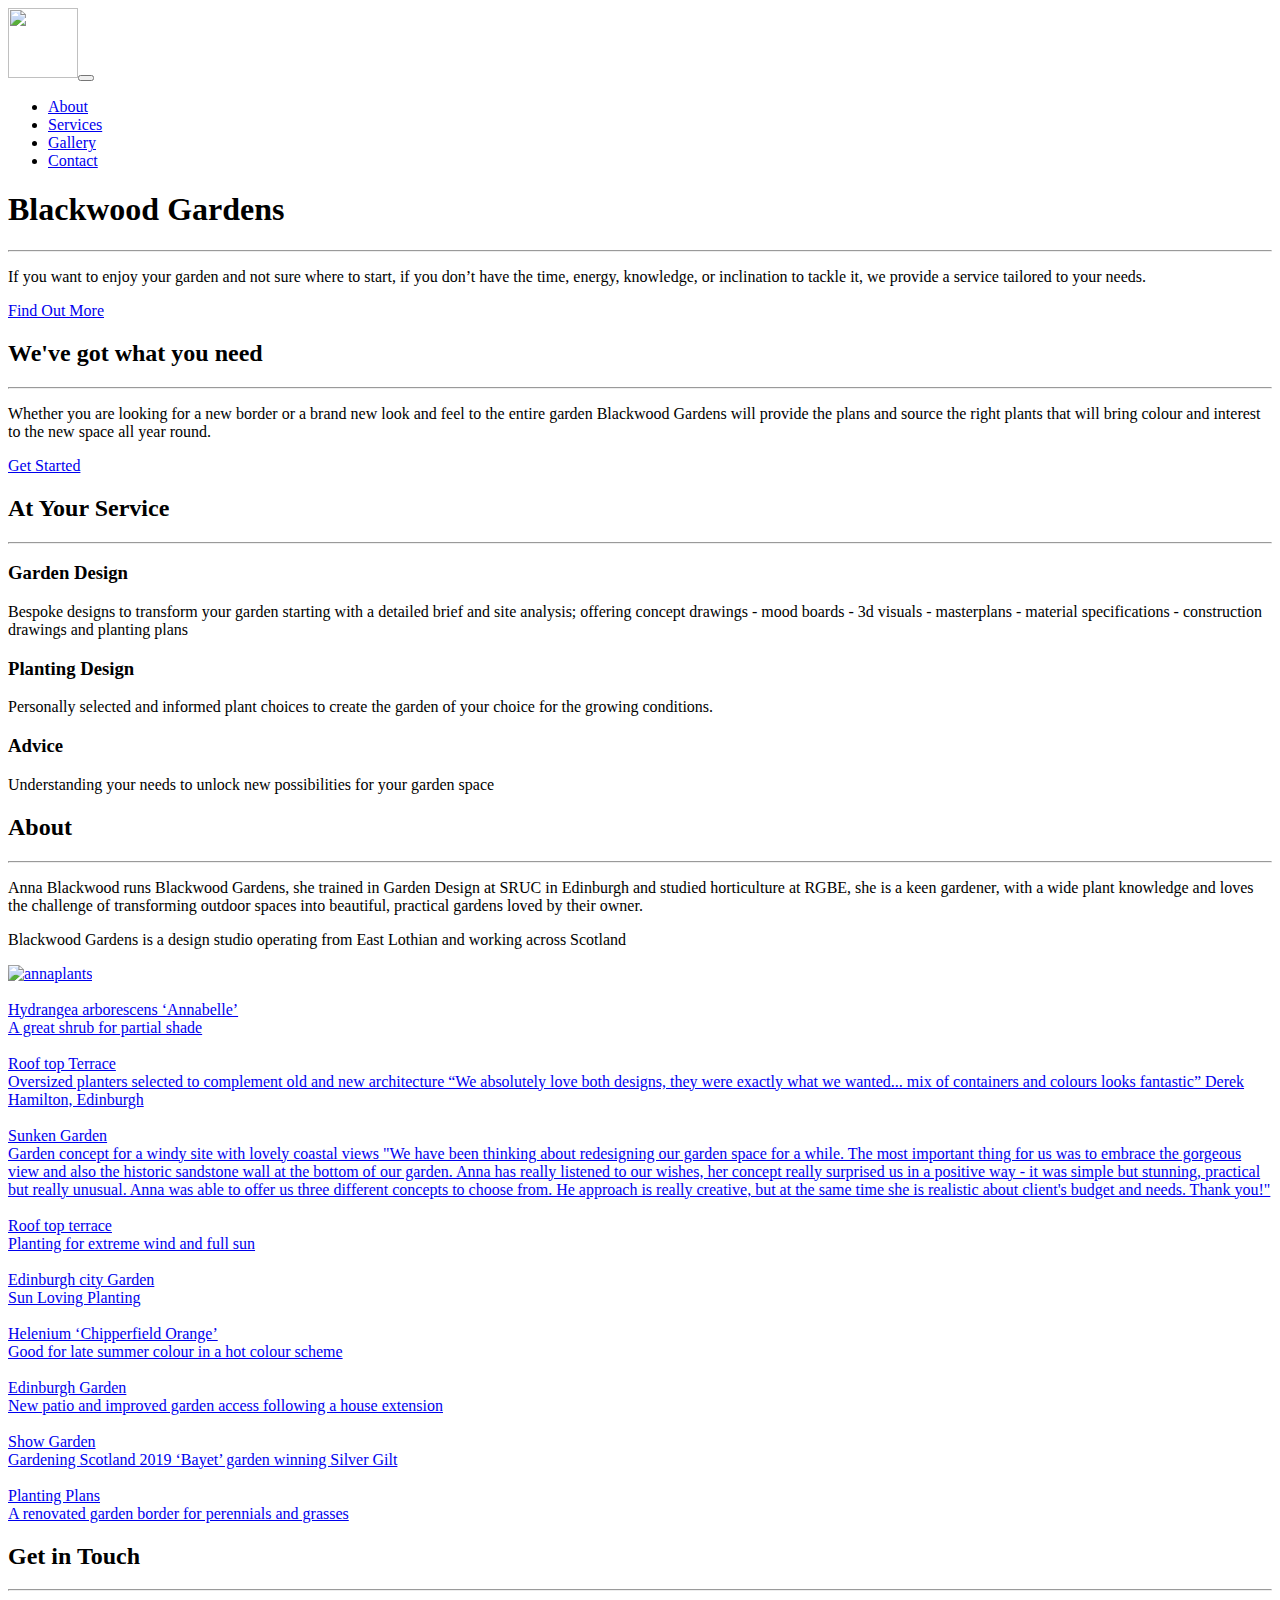
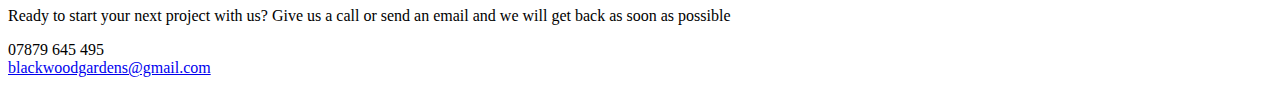
==== index.html @ f5cbbdf2 "Add files via upload" ====
<!DOCTYPE html>
<html lang="en">
    <head>
        <meta charset="utf-8" />
        <meta name="viewport" content="width=device-width, initial-scale=1, shrink-to-fit=no" />
        <meta name="description" content="" />
        <meta name="author" content="" />
        <title>Blackwood Gardens</title>
        <!-- Favicon-->
        <link rel="icon" type="image/x-icon" href="assets/img/favicon.ico" />
        <!-- Font Awesome icons (free version)-->
<!--        <script src="https://use.fontawesome.com/releases/v5.13.0/js/all.js" crossorigin="anonymous"></script>
-->
        <script src="https://kit.fontawesome.com/102022a110.js" crossorigin="anonymous"></script>
      <!-- JPDS replaced the following font awsome line fron getbootstrap template creative and got personal one above
      <script src="https://kit.fontawesome.com/102022a110.js" crossorigin="anonymous"></script> new for icons-->
        <!-- Google fonts-->
        <link href="https://fonts.googleapis.com/css?family=Merriweather+Sans:400,700" rel="stylesheet" />
        <link href="https://fonts.googleapis.com/css?family=Merriweather:400,300,300italic,400italic,700,700italic" rel="stylesheet" type="text/css" />
        <!-- Third party plugin CSS-->
        <link href="https://cdnjs.cloudflare.com/ajax/libs/magnific-popup.js/1.1.0/magnific-popup.min.css" rel="stylesheet" />
        <!-- Core theme CSS (includes Bootstrap)-->
        <link href="css/styles.css" rel="stylesheet" />
    </head>
    <body id="page-top">
        <!-- Navigation-->
        <nav class="navbar navbar-expand-lg navbar-light fixed-top py-3" id="mainNav">
            <div class="container">
                <a class="navbar-brand js-scroll-trigger" href="#page-top"><img src="assets/img/logosquare.png" width="70" height="70" text=Logo" alt=""></a><button class="navbar-toggler navbar-toggler-right" type="button" data-toggle="collapse" data-target="#navbarResponsive" aria-controls="navbarResponsive" aria-expanded="false" aria-label="Toggle navigation"><span class="navbar-toggler-icon"></span></button>
                <div class="collapse navbar-collapse" id="navbarResponsive">
                    <ul class="navbar-nav ml-auto my-2 my-lg-0">
                        <li class="nav-item"><a class="nav-link js-scroll-trigger" href="#about">About</a></li>
                        <li class="nav-item"><a class="nav-link js-scroll-trigger" href="#services">Services</a></li>
                        <li class="nav-item"><a class="nav-link js-scroll-trigger" href="#portfolio">Gallery</a></li>
                        <li class="nav-item"><a class="nav-link js-scroll-trigger" href="#contact">Contact</a></li>
                    </ul>
                </div>
            </div>
        </nav>
        <!-- Masthead-->
        <header class="masthead">
            <div class="container h-100">
                <div class="row h-100 align-items-center justify-content-center text-center">
                    <div class="col-lg-10 align-self-end">
                        <h1 class="text-uppercase text-white font-weight-bold">Blackwood Gardens</h1>
                        <hr class="divider my-4" />
                    </div>
                    <div class="col-lg-8 align-self-baseline">
                        <p class="text-white-75bg font-weight-bold mb-5">If you want to enjoy your garden and not sure where to start, if you don’t have the time, energy, knowledge, or inclination to tackle it, we provide a service tailored to your needs.</p>
                        <a class="btn btn-primary btn-xl js-scroll-trigger" href="#more">Find Out More</a>
                    </div>
                </div>
            </div>
        </header>
        <!-- More-->
        <section class="page-section bg-primary" id="more">
            <div class="container">
                <div class="row justify-content-center">
                    <div class="col-lg-8 text-center">
                        <h2 class="text-white mt-0">We've got what you need</h2>
                        <hr class="divider light my-4" />
                        <p class="text-white-75 font-weight-bold mb-4">Whether you are looking for a new border or a brand new look and feel to the entire garden Blackwood Gardens will provide the plans and source the right plants that will bring colour and interest to the new space all year round.</p>
                        <a class="btn btn-light btn-xl js-scroll-trigger" href="#services">Get Started</a>
                    </div>
                </div>
            </div>
        </section>
        <!-- Services-->
        <section class="page-section" id="services">
            <div class="container">
                <h2 class="text-center mt-0">At Your Service</h2>
                <hr class="divider my-4" />
                <div class="row">
                    <div class="col-lg-4 col-md-6 text-center">
                        <div class="mt-5">
                            <i class="fas  fa-crow text-primary mb-3"></i>
                            <h3 class="h4 mb-2">Garden Design</h3>
                            <p class="text-muted mb-0">Bespoke designs to transform your garden starting with a detailed brief and site analysis; offering concept drawings - mood boards - 3d visuals
                              - masterplans - material specifications - construction drawings and planting plans
                            </p>
                       </div>
                    </div>
                    <div class="col-lg-4 col-md-6 text-center">
                        <div class="mt-5">
                            <i class="fas  fa-seedling text-primary mb-3"></i>
                            <h3 class="h4 mb-2">Planting Design</h3>
                            <p class="text-muted mb-0">Personally selected and informed plant choices to create the garden of your choice for the growing conditions.
                            </p>
                        </div>
                    </div>
                    <div class="col-lg-4 col-md-6 text-center">
                        <div class="mt-5">
                            <i class="fas  fa-kiwi-bird text-primary mb-3"></i>
                            <h3 class="h4 mb-2">Advice</h3>
                            <p class="text-muted mb-0">Understanding your needs to unlock new possibilities for your garden space</p>
                        </div>
                    </div>
                </div>
            </div>
          </section>
          <section class="page-section bg-secondary" id="about">
              <div class="container" id="about">
                  <div class="row justify-content-center">
                      <div class="col-lg-8 text-center">
                          <h2 class="text-white mt-0">About</h2>
                          <hr class="divider light my-4" />
                          <p class="text-white-75 font-weight-bold mb-4">
                          Anna Blackwood runs Blackwood Gardens,
                              she trained in Garden Design at SRUC
                              in Edinburgh and studied horticulture at RGBE,
                              she is a keen gardener, with a wide plant knowledge
                              and loves the challenge of transforming outdoor spaces into beautiful,
                               practical gardens loved by their owner. </p>
                                <p class="text-white-75 font-weight-bold mb-4">
                               Blackwood Gardens is a design studio operating from East Lothian and working across Scotland </p>

                             <a class="portfolio-box" href="assets/img/annaplants.jpg"
                              ><img class="img-fluid" src="assets/img/annaplants.jpg" alt="annaplants" </a>
                      </div>
                  </div>
              </div>
      <!-- Portfolio-->
          <div id="portfolio">
              <div class="container-fluid p-0">
                  <div class="row no-gutters">
                      <div class="col-lg-4 col-sm-6">
                          <a class="portfolio-box" href="assets/img/portfolio/fullsize/1.jpg"
                              ><img class="img-fluid width: 100% \9" src="assets/img/portfolio/thumbnails/1.jpg" alt="" />
                              <div class="portfolio-box-caption">
                                  <div class="project-category text-white-50">Hydrangea arborescens ‘Annabelle’</div>
                                  <div class="project-name">A great shrub for partial shade</div>
                              </div></a
                          >
                      </div>
                      <div class="col-lg-4 col-sm-6">
                          <a class="portfolio-box" href="assets/img/portfolio/fullsize/2.jpg"
                              ><img class="img-fluid" src="assets/img/portfolio/thumbnails/2.jpg" alt="" />
                              <div class="portfolio-box-caption">
                                  <div class="project-category text-white-50">Roof top Terrace</div>
                                  <div class="project-name">Oversized planters selected to complement old and new architecture “We absolutely love both designs, they were exactly what we wanted... mix of containers and colours looks fantastic” Derek Hamilton, Edinburgh</div>
                              </div></a
                          >
                      </div>
                      <div class="col-lg-4 col-sm-6">
                          <a class="portfolio-box" href="assets/img/portfolio/fullsize/3.png"
                              ><img class="img-fluid" src="assets/img/portfolio/thumbnails/3.png" alt="" />
                              <div class="portfolio-box-caption">
                                  <div class="project-category text-white-50">Sunken Garden</div>
                                  <div class="project-name">Garden concept for a windy site with lovely coastal views "We have been thinking about redesigning our garden space for a while. The most important thing for us was to embrace the gorgeous view and also the historic sandstone wall at the bottom of our garden. Anna has really listened to our wishes, her concept really surprised us in a positive way - it was simple but stunning, practical but really unusual. Anna was able to offer us three different concepts to choose from. He approach is really creative, but at the same time she is realistic about client's budget and needs. Thank you!" </div>
                              </div></a
                          >
                      </div>
                      <div class="col-lg-4 col-sm-6">
                          <a class="portfolio-box" href="assets/img/portfolio/fullsize/4.jpg"
                              ><img class="img-fluid" src="assets/img/portfolio/thumbnails/4.jpg" alt="" />
                              <div class="portfolio-box-caption">
                                  <div class="project-category text-white-50">Roof top terrace</div>
                                  <div class="project-name">Planting for extreme wind and full sun</div>
                              </div></a
                          >
                      </div>
                      <div class="col-lg-4 col-sm-6">
                          <a class="portfolio-box" href="assets/img/portfolio/fullsize/5.jpg"
                              ><img class="img-fluid" src="assets/img/portfolio/thumbnails/5.jpg" alt="" />
                              <div class="portfolio-box-caption">
                                  <div class="project-category text-white-50">Edinburgh city Garden</div>
                                  <div class="project-name">Sun Loving Planting</div>
                              </div></a
                          >
                      </div>
                      <div class="col-lg-4 col-sm-6">
                          <a class="portfolio-box" href="assets/img/portfolio/fullsize/6.jpg"
                              ><img class="img-fluid" src="assets/img/portfolio/thumbnails/6.jpg" alt="" />
                              <div class="portfolio-box-caption ">
                                  <div class="project-category text-white-50">Helenium ‘Chipperfield Orange’</div>
                                  <div class="project-name">Good for late summer colour in a hot colour scheme</div>
                              </div></a
                          >
                      </div>
                      <div class="col-lg-4 col-sm-6">
                          <a class="portfolio-box" href="assets/img/portfolio/fullsize/7.png"
                              ><img class="img-fluid" src="assets/img/portfolio/thumbnails/7.png" alt="" />
                              <div class="portfolio-box-caption ">
                                  <div class="project-category text-white-50">Edinburgh Garden</div>
                                  <div class="project-name">New patio and improved garden access following a house extension</div>
                              </div></a
                          >
                      </div>
                      <div class="col-lg-4 col-sm-6">
                          <a class="portfolio-box" href="assets/img/portfolio/fullsize/8.jpg"
                              ><img class="img-fluid" src="assets/img/portfolio/thumbnails/8.jpg" alt="" />
                              <div class="portfolio-box-caption ">
                                  <div class="project-category text-white-50">Show Garden</div>
                                  <div class="project-name">Gardening Scotland 2019 ‘Bayet’ garden winning Silver Gilt</div>
                              </div></a
                          >
                      </div>
                      <div class="col-lg-4 col-sm-6">
                          <a class="portfolio-box" href="assets/img/portfolio/fullsize/9.jpg"
                              ><img class="img-fluid" src="assets/img/portfolio/thumbnails/9.png" alt="" />
                              <div class="portfolio-box-caption p-3">
                                  <div class="project-category text-white-50">Planting Plans</div>
                                  <div class="project-name">A renovated garden border for perennials and grasses</div>
                              </div></a
                          >
                      </div>
                  </div>
              </div>
          </div>
          <!-- Contact   -->
          <section class="page-section bg-primary" id="contact">
              <div class="container">
              <h2 class="text-center mt-0">Get in Touch</h2>
              <hr class="divider light lang=""my-4" />
                  <p class="text-center text-white mb-5">Ready to start your next project with us? Give us a call or send an email and we will get back as soon as possible</p>
                  <div class="row">
                      <div class="col-lg-4 ml-auto text-center mb-5 mb-lg-0">
                          <i class="fas fa-phone fa-3x mb-3 text-white"></i>
                          <a class="d-block text-white" >07879 645 495</a>
                      </div>
                      <div class="col-lg-4 mr-auto text-center">
                          <i class="fas fa-envelope fa-3x mb-3 text-white"></i>
                          <a class="d-block text-white" href="mailto:blackwoodgardens@gmail.com">blackwoodgardens@gmail.com </a>
                      </div>
                      <div>
                        <!---
                        <div class="row">
                        <div class="container">
                           <div class="col-lg-4 ml-auto text-center text-white mb-5 mb-lg-0">
                            <a href="https://pinterest.com/ablackwood0787" <i class="fa fa-pinterest fa-2x" style="color:white"></i> </a>
                            </div>
                            <div class="col-lg-4 ml-auto text-center text-white mb-5 mb-lg-0">
                            <a href="https://instagram.com/blackwood_gardens" <i class="fa fa-instagram fa-2x" style="color:white"></i></a>
                            </div>
                            <div class="col-lg-4 ml-auto text-center text-white mb-5 mb-lg-0">
                            <a href="mailto:blackwoodgardens@gmail.com" <i class="fa fa-envelope fa-2x"style="color:white" ></i></a>
                            </div>
                          </div>
                        </div>
                      </div>
                      --->
</section>
<footer class="footer">
  <div class="container" bg-primary>
    <div class="row">
      <div class="col-lg-4 ml-auto text-center text-white mb-5 mb-lg-0">
      <a href="https://pinterest.com/ablackwood0787" <i class="fa fa-pinterest fa-2x" style="color:white"></i> </a>
      </div>
      <div class="col-lg-4 ml-auto text-center text-white mb-5 mb-lg-0">
      <a href="https://instagram.com/blackwood_gardens" <i class="fa fa-instagram fa-2x" style="color:white"></i></a>
      </div>
      <div class="col-lg-4 ml-auto text-center text-white mb-5 mb-lg-0">
      <a href="mailto:blackwoodgardens@gmail.com" <i class="fa fa-envelope fa-2x"style="color:white" ></i></a>
      </div>
    </div>
  </div>
</div>
</div>
</footer>
  <!-- Bootstrap core JS-->
  <!-- these scripts alt=""needed for the responsive  scrolling header -->
  <script src="https://cdnjs.cloudflare.com/ajax/libs/jquery/3.5.1/jquery.min.js"></script>
  <script src="https://stackpath.bootstrapcdn.com/bootstrap/4.5.0/js/bootstrap.bundle.min.js"></script>
  <!-- Third party plugin JS-->
  <script src="https://cdnjs.cloudflare.com/ajax/libs/jquery-easing/1.4.1/jquery.easing.min.js"></script>
  <script src="https://cdnjs.cloudflare.com/ajax/libs/magnific-popup.js/1.1.0/jquery.magnific-popup.min.js"></script>
  <!-- Core theme JS-->
  <script src="js/scripts.js"></script>
  </body>
  </html>
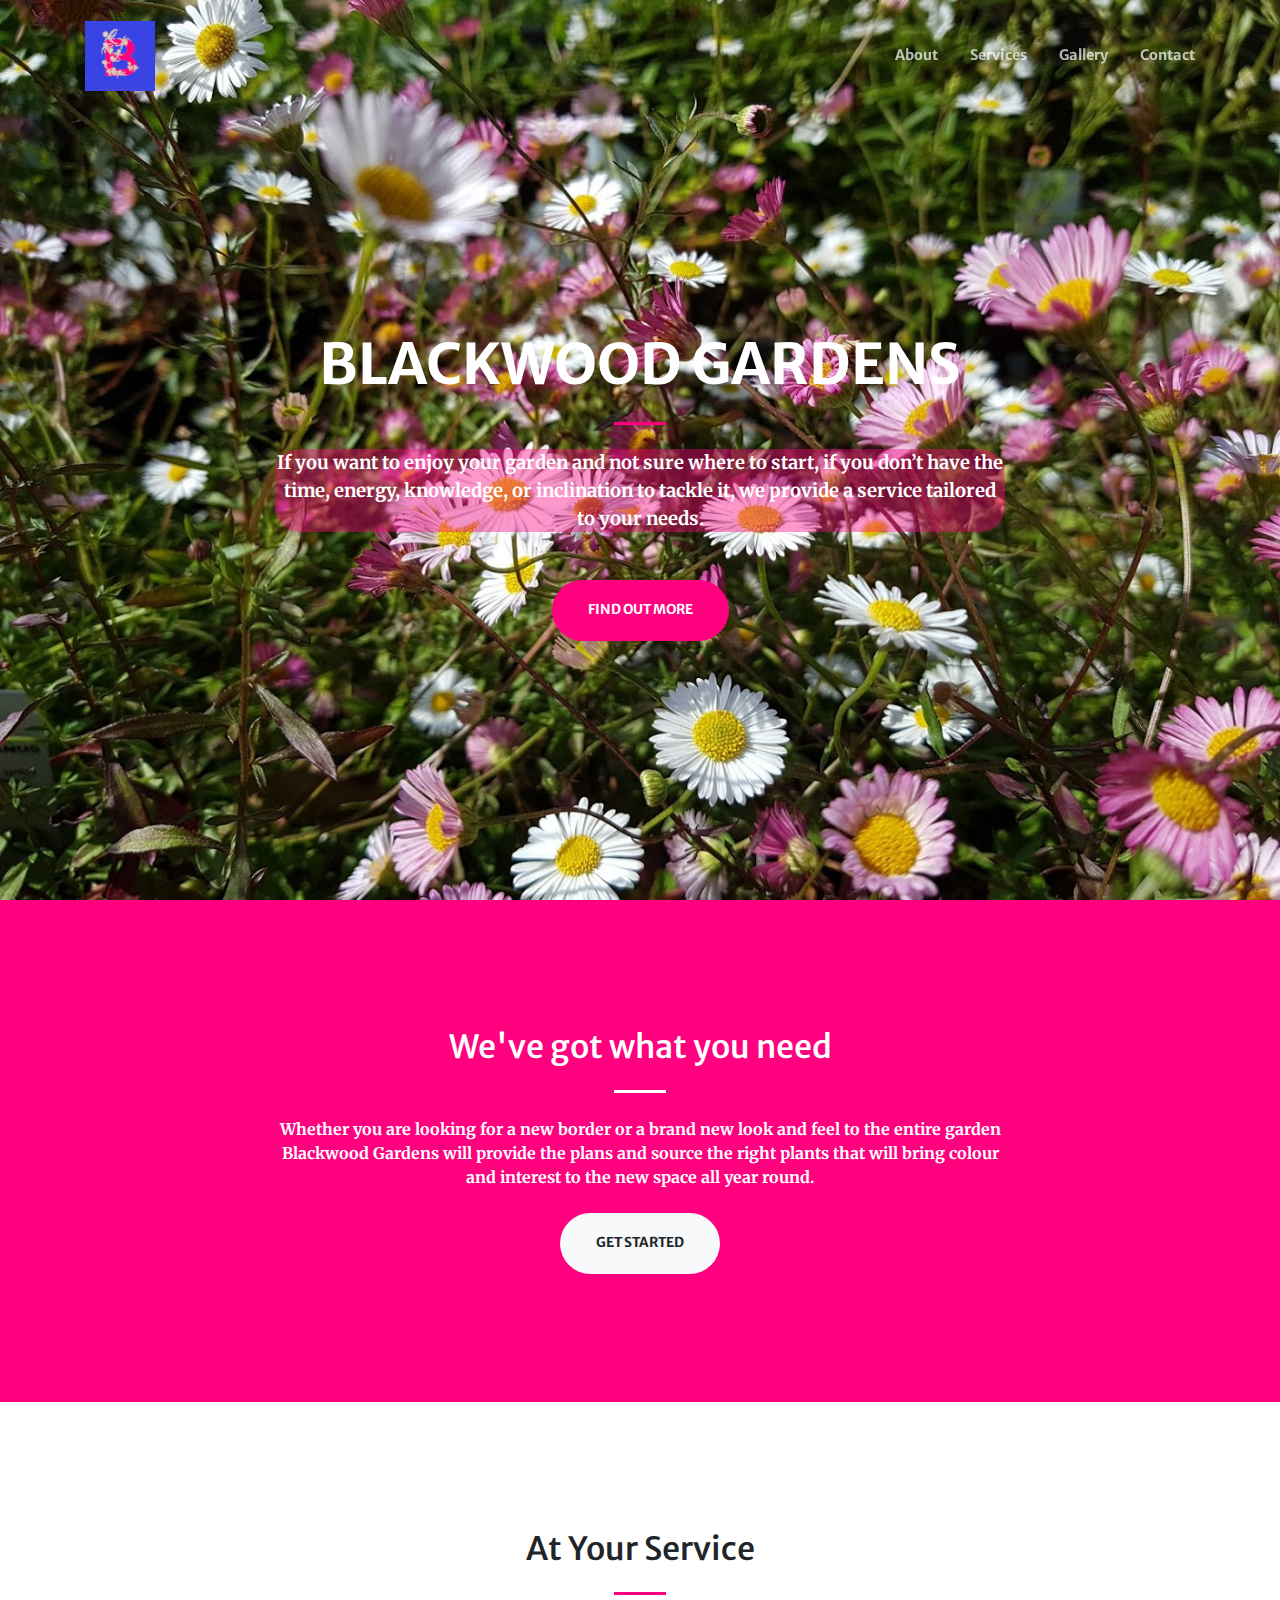
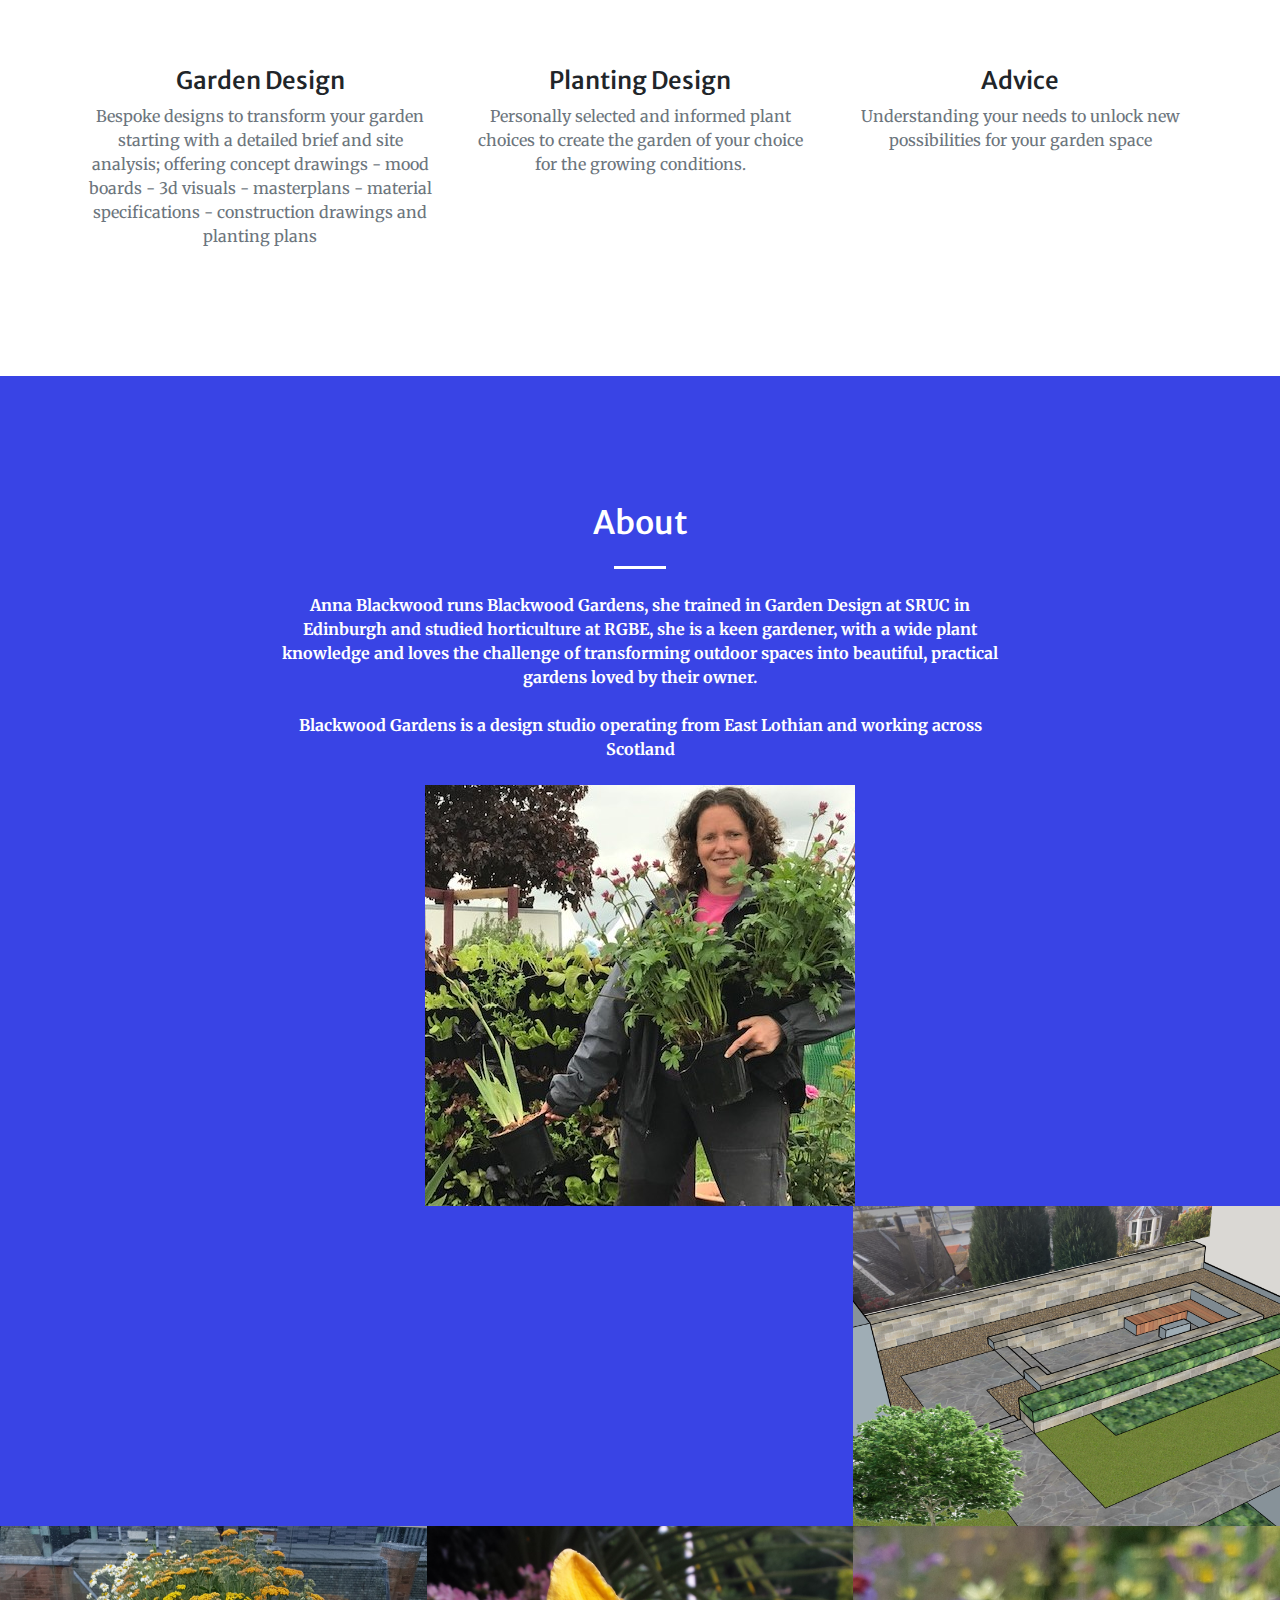
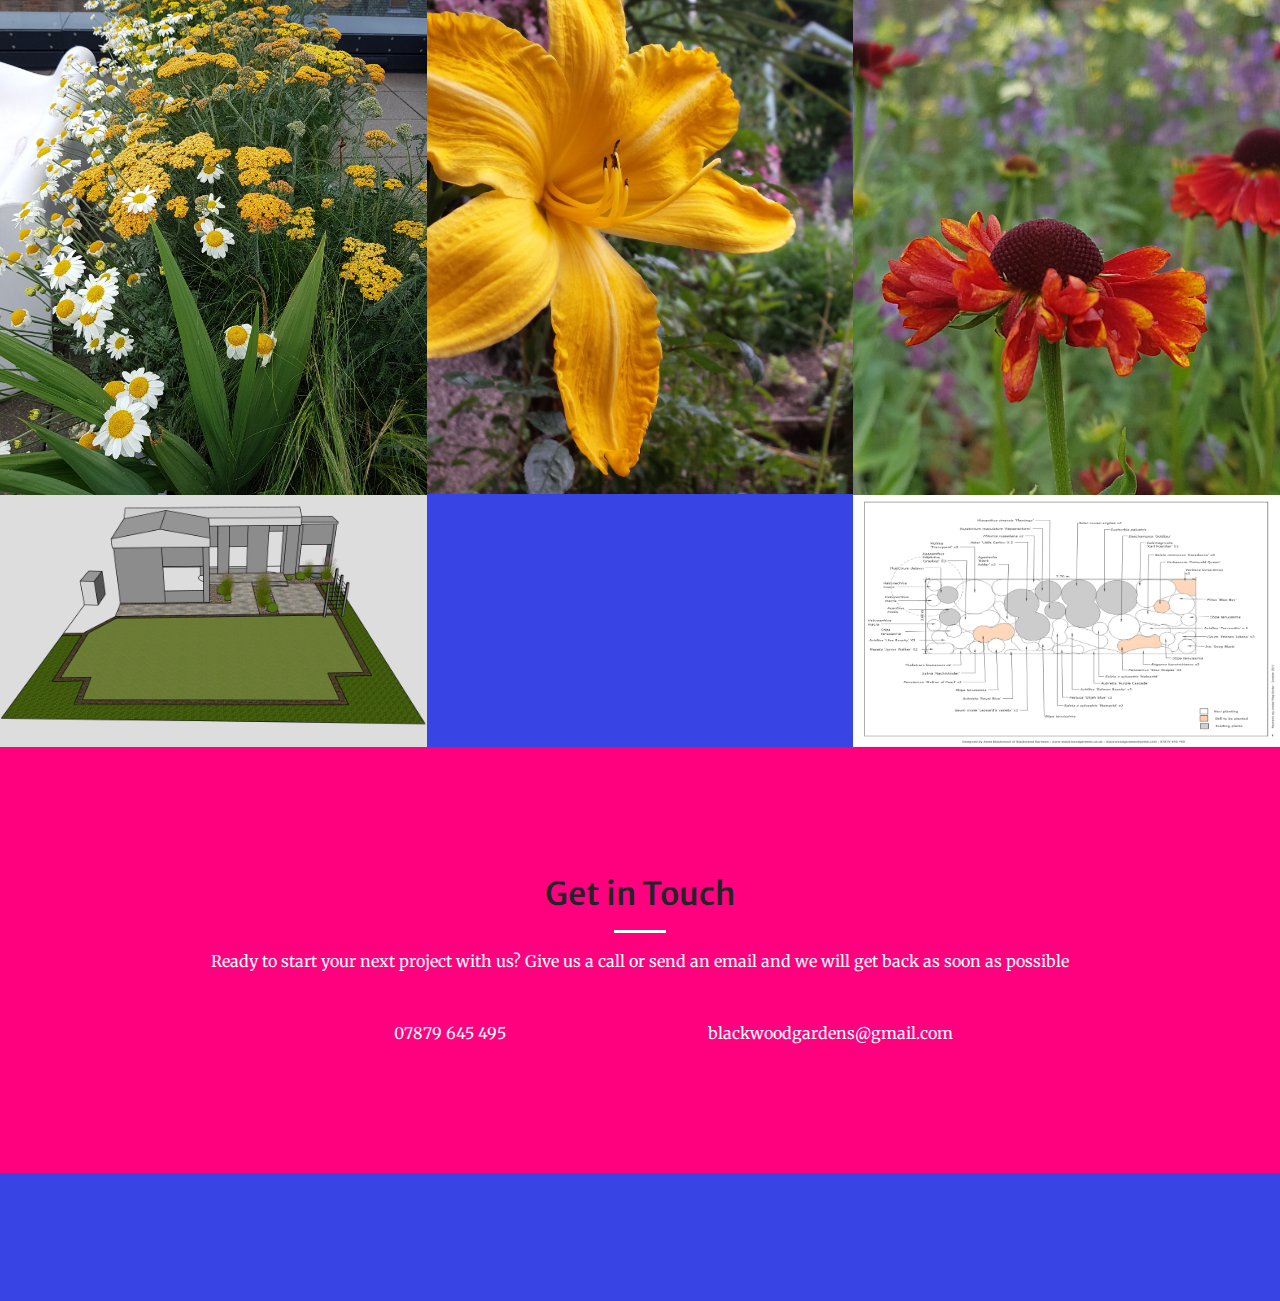
==== commit b13fd5de: "Plant name correction" ====
--- a/index.html
+++ b/index.html
@@ -172,7 +172,7 @@
                           <a class="portfolio-box" href="assets/img/portfolio/fullsize/6.jpg"
                               ><img class="img-fluid" src="assets/img/portfolio/thumbnails/6.jpg" alt="" />
                               <div class="portfolio-box-caption ">
-                                  <div class="project-category text-white-50">Helenium ‘Chipperfield Orange’</div>
+                                  <div class="project-category text-white-50">'Helenium ‘Indian Summer' </div>
                                   <div class="project-name">Good for late summer colour in a hot colour scheme</div>
                               </div></a
                           >
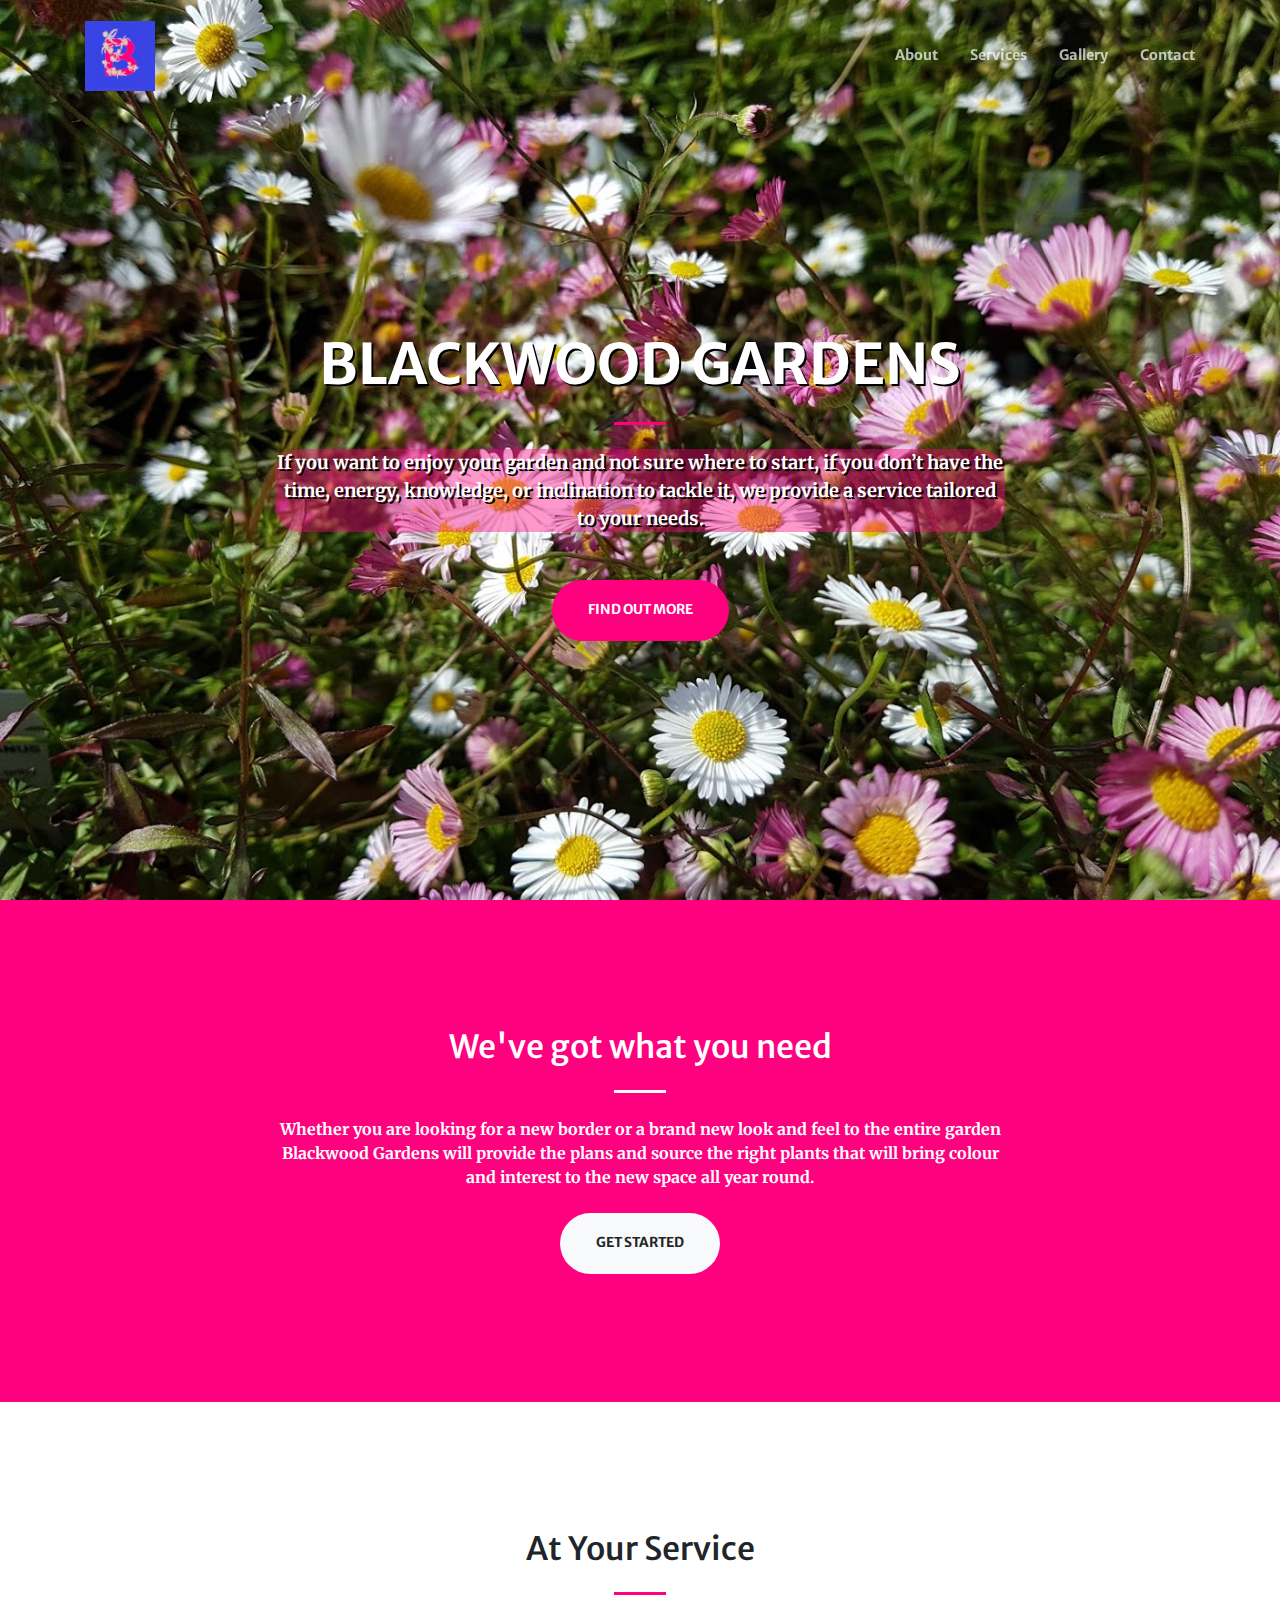
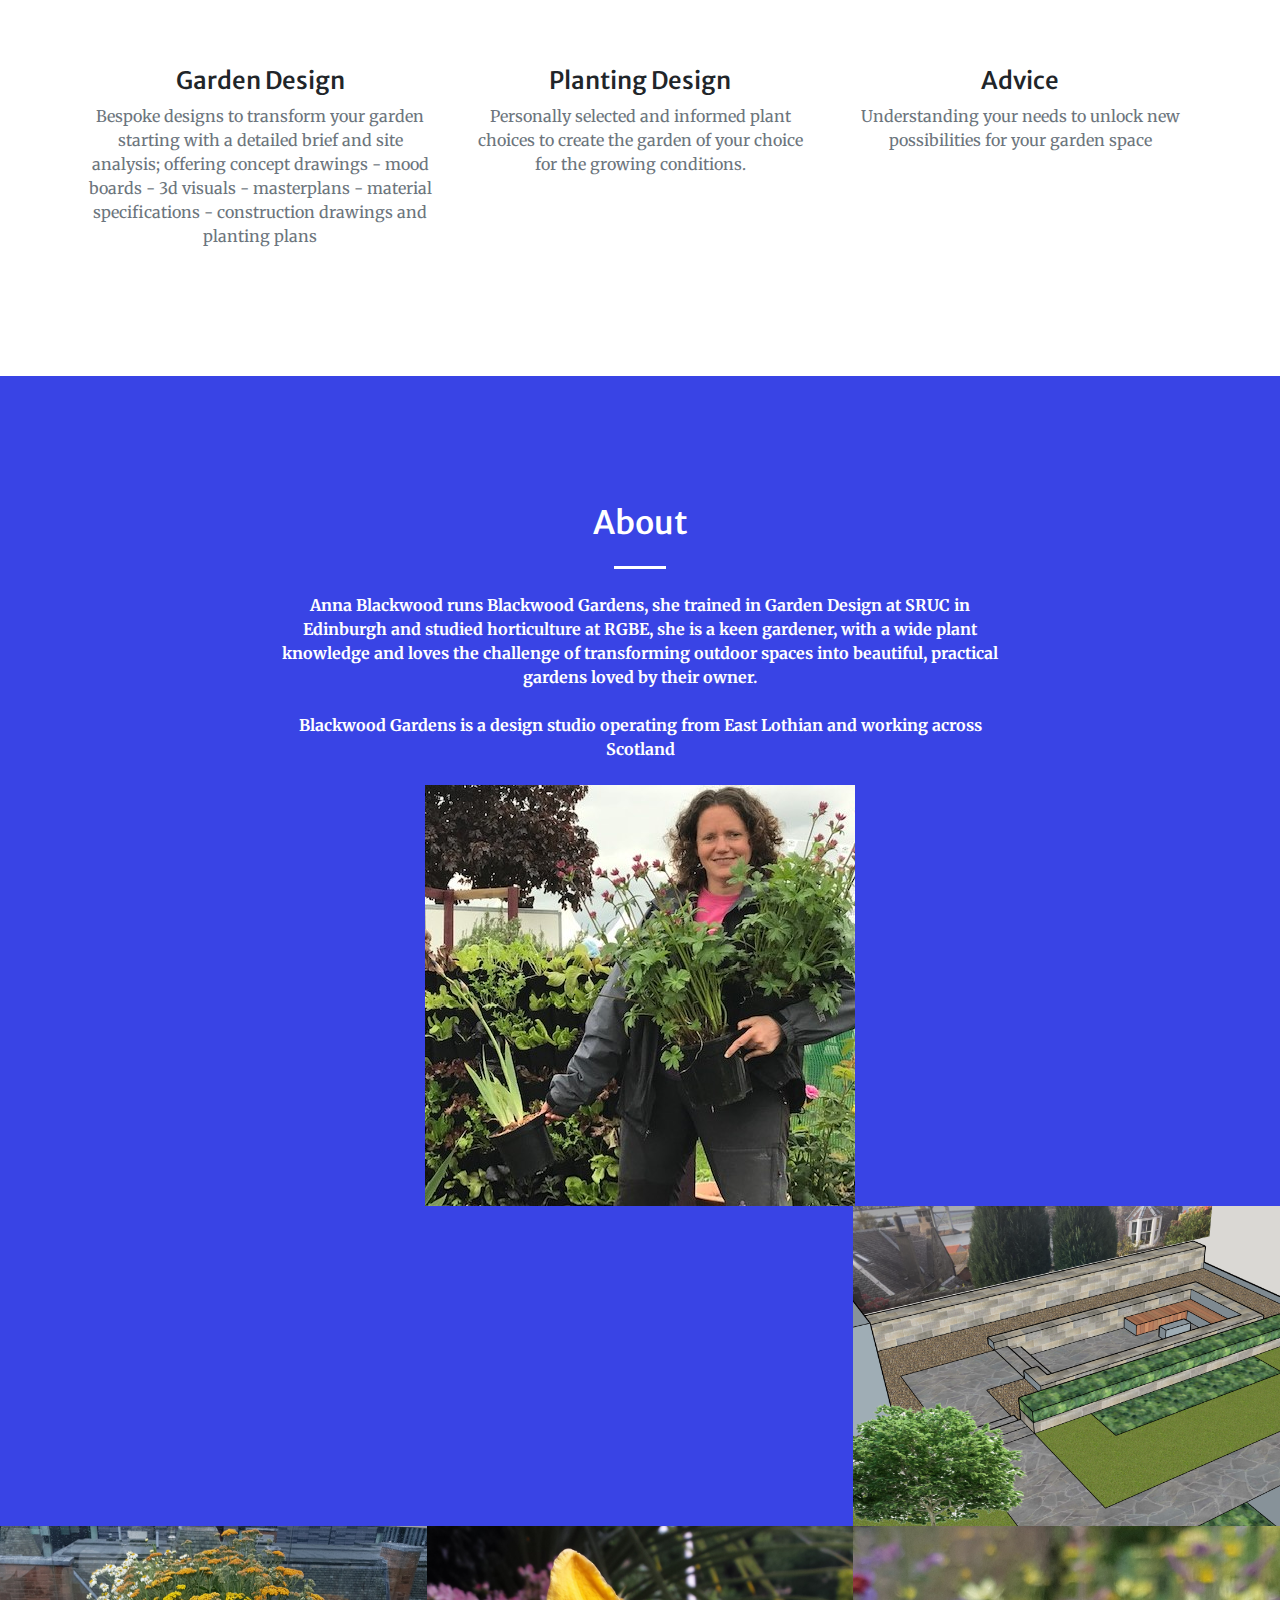
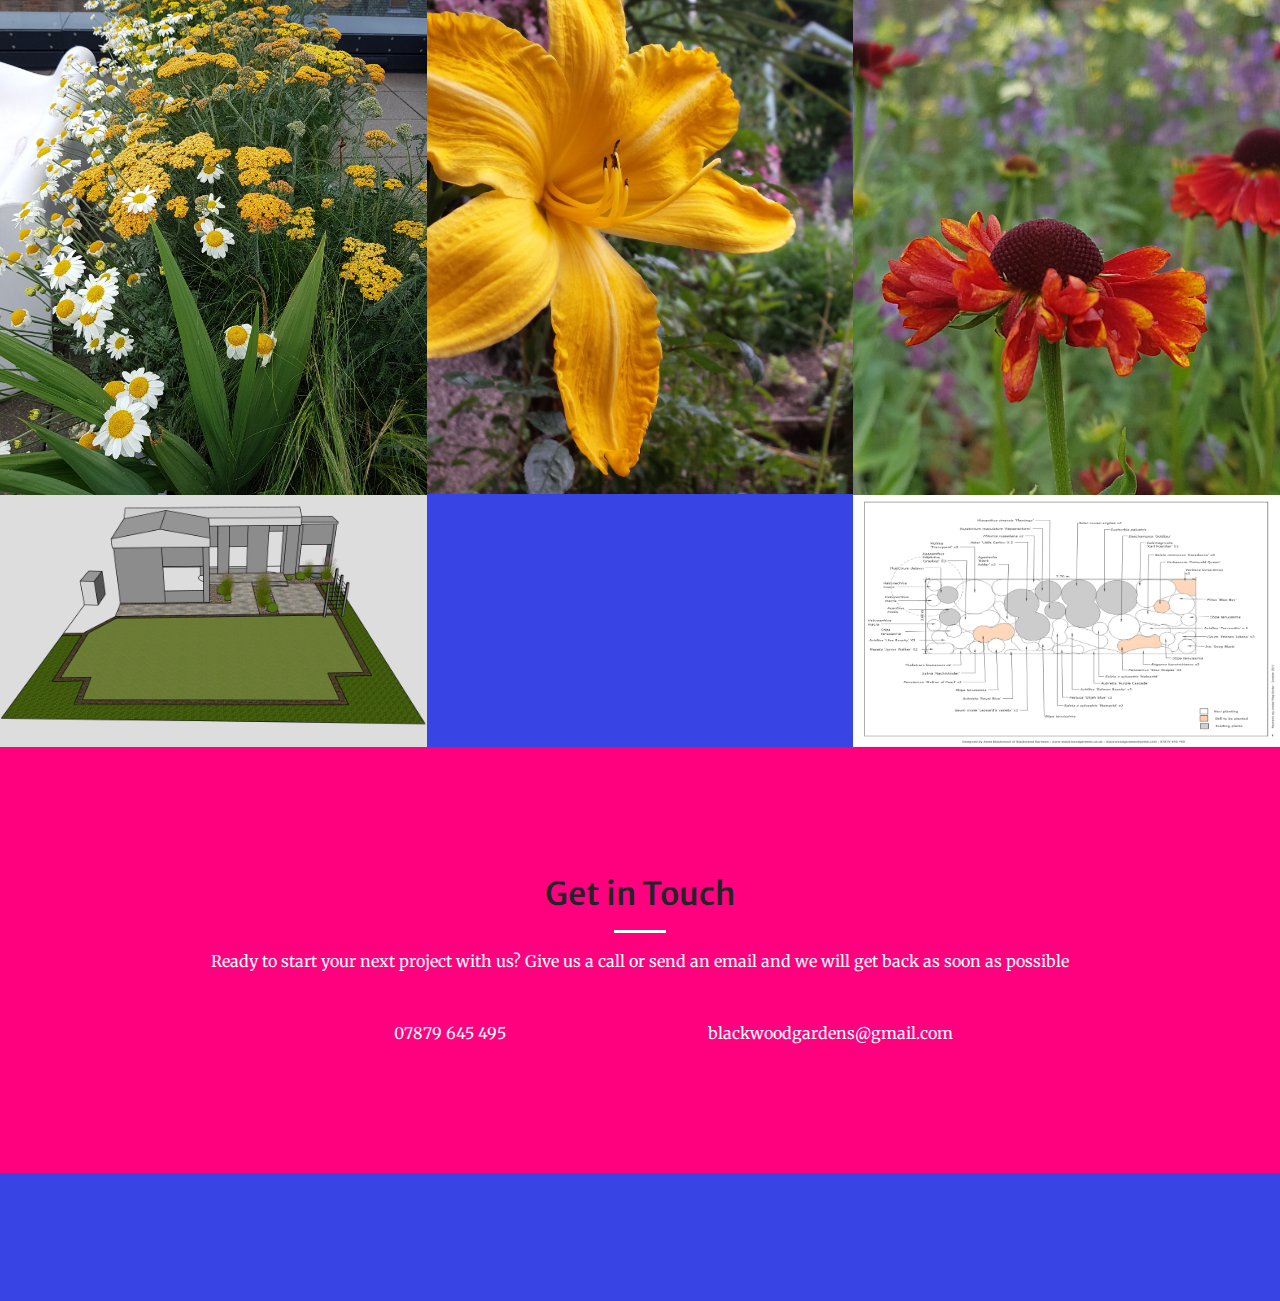
==== commit afeaed8f: "add shadow" ====
--- a/index.html
+++ b/index.html
@@ -42,11 +42,11 @@
             <div class="container h-100">
                 <div class="row h-100 align-items-center justify-content-center text-center">
                     <div class="col-lg-10 align-self-end">
-                        <h1 class="text-uppercase text-white font-weight-bold">Blackwood Gardens</h1>
+                        <h1 class="text-uppercase text-white text-shadow font-weight-bold">Blackwood Gardens</h1>
                         <hr class="divider my-4" />
                     </div>
                     <div class="col-lg-8 align-self-baseline">
-                        <p class="text-white-75bg font-weight-bold mb-5">If you want to enjoy your garden and not sure where to start, if you don’t have the time, energy, knowledge, or inclination to tackle it, we provide a service tailored to your needs.</p>
+                        <p class="text-white-75bg text-shadow font-weight-bold mb-5">If you want to enjoy your garden and not sure where to start, if you don’t have the time, energy, knowledge, or inclination to tackle it, we provide a service tailored to your needs.</p>
                         <a class="btn btn-primary btn-xl js-scroll-trigger" href="#more">Find Out More</a>
                     </div>
                 </div>
@@ -172,7 +172,7 @@
                           <a class="portfolio-box" href="assets/img/portfolio/fullsize/6.jpg"
                               ><img class="img-fluid" src="assets/img/portfolio/thumbnails/6.jpg" alt="" />
                               <div class="portfolio-box-caption ">
-                                  <div class="project-category text-white-50">'Helenium ‘Indian Summer' </div>
+                                  <div class="project-category text-white-50">Helenium ‘Chipperfield Orange’</div>
                                   <div class="project-name">Good for late summer colour in a hot colour scheme</div>
                               </div></a
                           >
